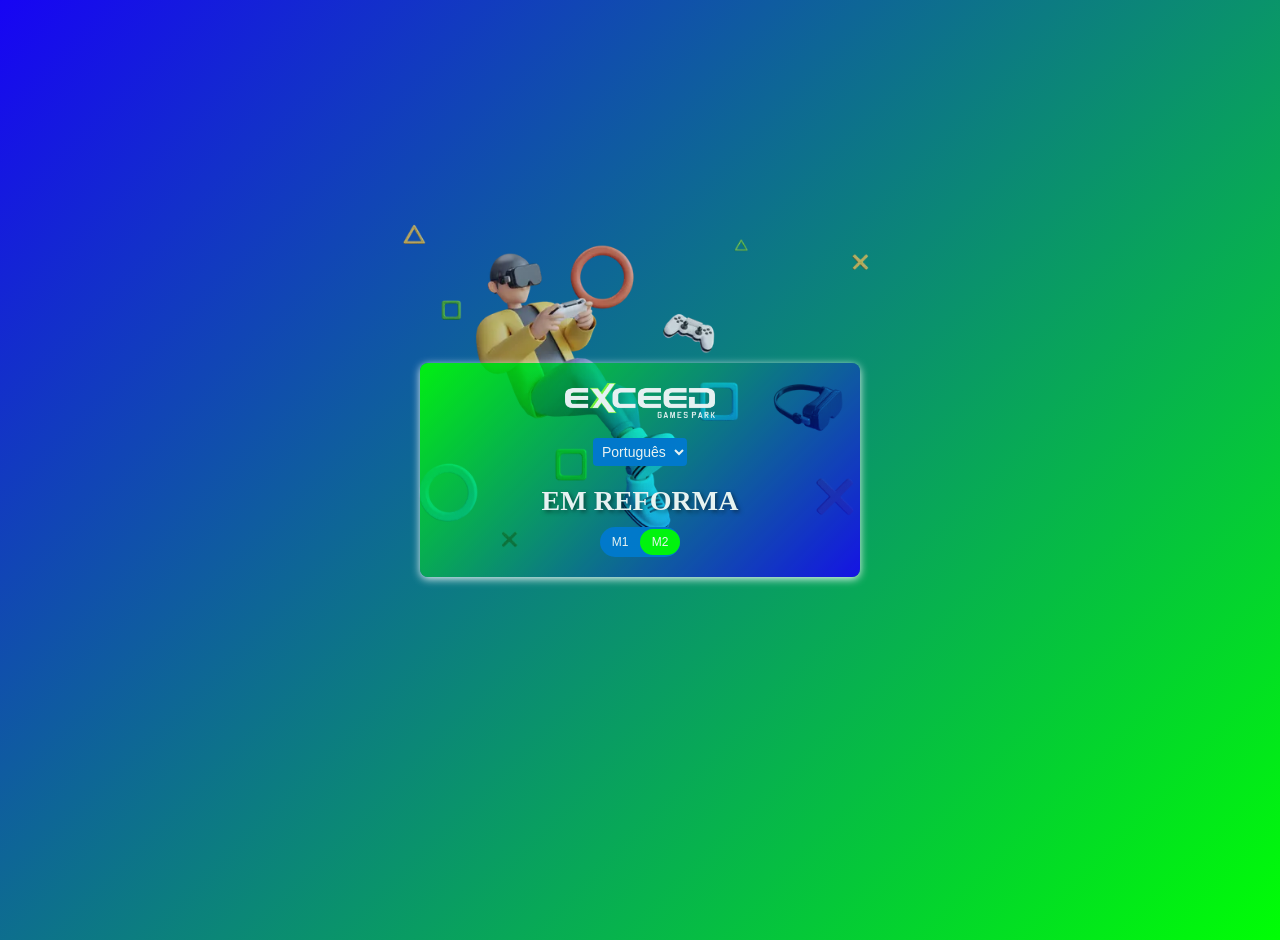
==== M2.html @ eac7844a "primeiro commit" ====
<!DOCTYPE html>
<html lang="pt-BR">
<head>
    <meta charset="UTF-8">
    <meta name="viewport" content="width=device-width, initial-scale=1.0">
    <title>MAPA GAMER - M2</title>
    <style>
        body {
            font-family: Arial, sans-serif;
            background: linear-gradient(135deg, #1704F4 0%, #00ff04 100%);
            margin: 0;
            padding: 20px;
            display: flex;
            justify-content: center;
            align-items: center;
            min-height: 100vh;
        }
        .container {
            background: linear-gradient(135deg, #00ff04 0%, #1704F4 100%);
            padding: 20px;
            border-radius: 8px;
            box-shadow: 0 2px 8px rgb(255, 255, 255);
            width: 100%;
            max-width: 400px;
            text-align: center;
            opacity: 0.9;
            position: relative;
        }
        .logo {
            display: block;
            margin: 0 auto 20px;
            width: 150px;
            height: auto;
        }
        .icon3d {
            position: absolute;
            top: 10%;
            left: 50%;
            transform: translate(-50%, -50%);
            width: 550px;
            height: auto;
            opacity: 30;
            mix-blend-mode: overlay;
            z-index: -1;
            pointer-events: none;
        }
        h1 {
            font-family: Georgia, serif;
            font-size: 28px;
            margin-bottom: 10px;
            color: #ffffff;
            text-shadow: 2px 2px 4px rgba(0, 0, 0, 0.5);
        }
        .toggle-switch {
            position: relative;
            width: 80px;
            height: 30px;
            background-color: #0078d4;
            border-radius: 15px;
            display: flex;
            align-items: center;
            justify-content: space-between;
            margin: 0 auto;
            cursor: pointer;
            transition: background-color 0.3s;
        }
        .toggle-switch span {
            color: #fff;
            font-size: 12px;
            width: 50%;
            text-align: center;
            z-index: 1;
        }
        .toggle-slider {
            position: absolute;
            width: 40px;
            height: 26px;
            background-color: #00ff04;
            border-radius: 13px;
            top: 2px;
            left: 2px;
            transition: transform 0.3s;
        }
        .toggle-switch.on .toggle-slider {
            transform: translateX(38px);
        }
        .language-select {
            display: block;
            margin: 10px auto;
            padding: 5px;
            background-color: #0078d4;
            color: #fff;
            border: none;
            border-radius: 4px;
            font-size: 14px;
            cursor: pointer;
        }
        .language-select:hover {
            background-color: #005a9e;
        }
    </style>
</head>
<body>
    <div class="container">
        <img src="icon/exceed.logo.png" alt="Logotipo do Hologate" class="logo">
        <img src="icon/3d icon1.webp" alt="Ícone do controlador" class="icon3d">
        <select class="language-select" onchange="changeLanguage(this.value)">
            <option value="pt">Português</option>
            <option value="en">English</option>
            <option value="es">Español</option>
        </select>
        <h1 data-lang="em-reforma">EM REFORMA</h1>
        <div class="toggle-switch on" onclick="toggleLayout()">
            <span>M1</span>
            <span>M2</span>
            <div class="toggle-slider"></div>
        </div>
    </div>

    <script>
        const translations = {
            pt: {
                "em-reforma": "EM REFORMA"
            },
            en: {
                "em-reforma": "UNDER RENOVATION"
            },
            es: {
                "em-reforma": "EN REFORMA"
            }
        };

        function changeLanguage(lang) {
            localStorage.setItem('selectedLanguage', lang); // Armazena o idioma
            updateLanguage(lang);
        }

        function updateLanguage(lang) {
            document.querySelectorAll('[data-lang]').forEach(element => {
                const key = element.getAttribute('data-lang');
                element.textContent = translations[lang][key];
            });
            document.documentElement.lang = lang === 'pt' ? 'pt-BR' : lang;
            const select = document.querySelector('.language-select');
            select.value = lang; // Sincroniza o dropdown
        }

        function toggleLayout() {
            const switchElement = document.querySelector('.toggle-switch');
            switchElement.classList.toggle('on');
            if (!switchElement.classList.contains('on')) {
                window.location.href = 'index.html';
            }
        }

        // Carrega o idioma salvo ou usa português como padrão
        window.onload = () => {
            const savedLang = localStorage.getItem('selectedLanguage') || 'pt';
            updateLanguage(savedLang);
        };
    </script>
</body>
</html>
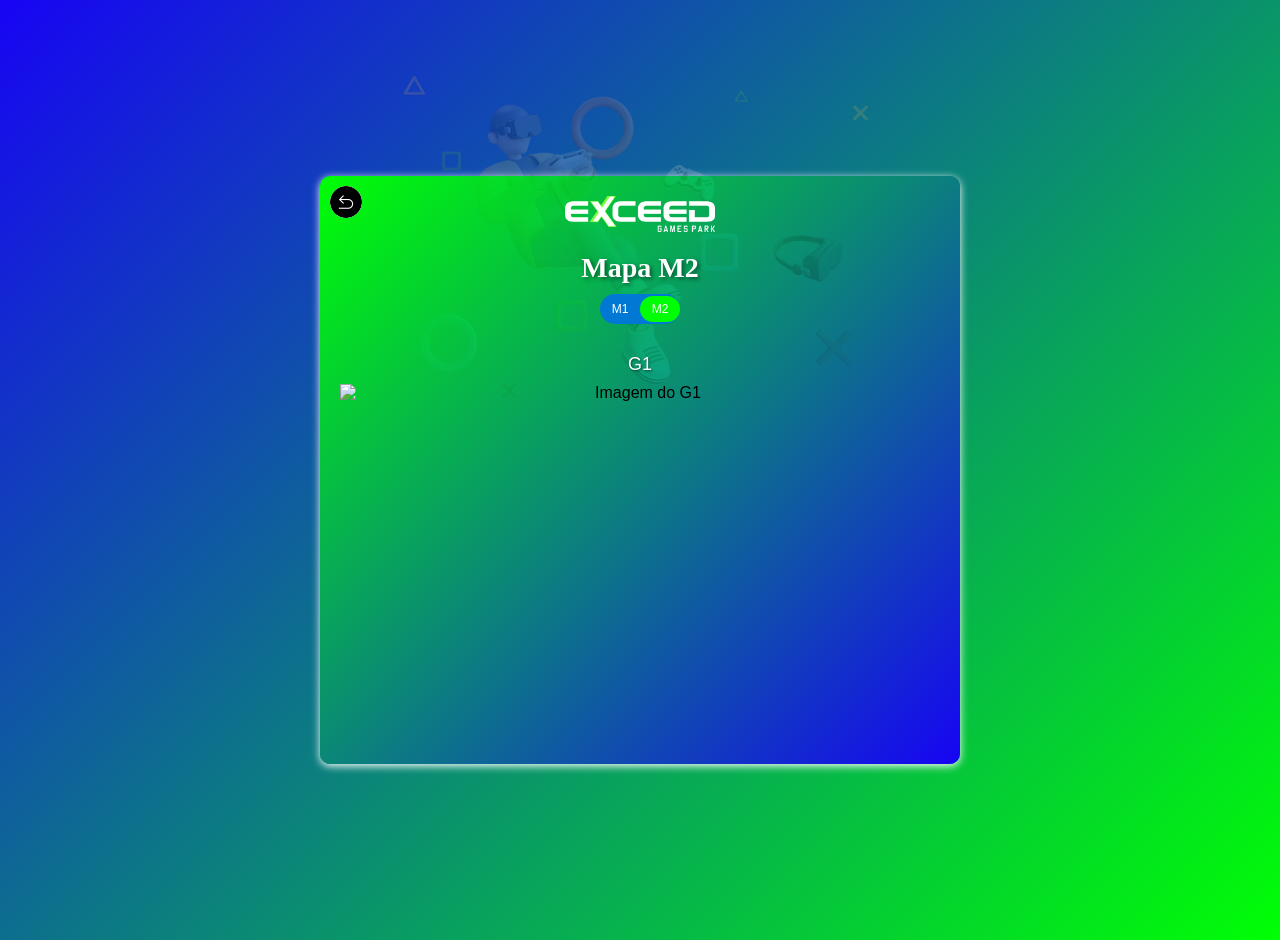
==== commit 9be660e0: "mg6" ====
--- a/M2.html
+++ b/M2.html
@@ -14,17 +14,31 @@
             justify-content: center;
             align-items: center;
             min-height: 100vh;
-        }
+            position: relative;
+        }
+        .btn-voltar {
+            position: absolute;
+            top: 10px;
+            left: 10px;
+            width: 32px;
+            height: 32px;
+            background-color: #ffffff;
+            border-radius: 50%;
+            cursor: pointer;
+            transition: background-color 0.2s;
+            padding: 0;
+ }
+
         .container {
             background: linear-gradient(135deg, #00ff04 0%, #1704F4 100%);
             padding: 20px;
-            border-radius: 8px;
+            border-radius: 10px;
             box-shadow: 0 2px 8px rgb(255, 255, 255);
             width: 100%;
-            max-width: 400px;
+            max-width: 600px;
             text-align: center;
-            opacity: 0.9;
-            position: relative;
+            position: relative;
+            z-index: 1;
         }
         .logo {
             display: block;
@@ -39,13 +53,13 @@
             transform: translate(-50%, -50%);
             width: 550px;
             height: auto;
-            opacity: 30;
+            opacity: 0.2;
             mix-blend-mode: overlay;
             z-index: -1;
             pointer-events: none;
         }
         h1 {
-            font-family: Georgia, serif;
+            font-family: 'Press Start 2P', cursive;
             font-size: 28px;
             margin-bottom: 10px;
             color: #ffffff;
@@ -84,55 +98,224 @@
         .toggle-switch.on .toggle-slider {
             transform: translateX(38px);
         }
-        .language-select {
-            display: block;
-            margin: 10px auto;
-            padding: 5px;
-            background-color: #0078d4;
+        .map-container {
+            position: relative;
+            width: 100%;
+            height: 400px;
+            overflow: hidden;
+            border-radius: 8px;
+            margin-top: 20px;
+        }
+        .map-slider {
+            display: flex;
+            width: 500%; /* 5 andares, cada um com 100% da largura */
+            height: 100%;
+            transition: transform 0.5s ease;
+        }
+        .floor {
+            width: 20%; /* Cada andar ocupa 1/5 da largura total */
+            height: 100%;
+            display: flex;
+            flex-direction: column;
+            align-items: center;
+            justify-content: center;
+            position: relative;
+        }
+        .floor-name {
+            position: absolute;
+            top: 10px;
+            font-size: 18px;
             color: #fff;
+            text-shadow: 1px 1px 2px rgba(0, 0, 0, 0.5);
+        }
+        .media-content {
+            max-width: 100%;
+            max-height: 80%;
+            object-fit: contain;
+            width: 100%;
+            height: 100%;
             border: none;
-            border-radius: 4px;
-            font-size: 14px;
+        }
+        .pdf-container {
+            width: 100%;
+            height: 80%;
+            overflow: hidden;
+            position: relative;
+            cursor: grab;
+            border: 3px solid #00ff04; /* Borda neon verde */
+            border-radius: 8px; /* Bordas arredondadas */
+            box-shadow: 0 0 10px #00ff04; /* Sombra neon */
+        }
+        .pdf-container:active {
+            cursor: grabbing;
+        }
+        .zoom-controls {
+            position: absolute;
+            bottom: 10px;
+            display: flex;
+            gap: 10px;
+        }
+        .zoom-button {
+            padding: 5px 10px;
+            background-color: #00ff04;
+            color: #000;
+            border: none;
+            border-radius: 5px;
             cursor: pointer;
-        }
-        .language-select:hover {
-            background-color: #005a9e;
+            font-weight: bold;
+        }
+        .zoom-button:hover {
+            background-color: #00cc00;
         }
     </style>
 </head>
 <body>
     <div class="container">
+        <img src="icon/3d icon1.webp" alt="Ícone do controlador" class="icon3d">
+        <img src="icon/voltar.png" alt="Voltar" class="btn-voltar" onclick="window.location.href='index.html'">
         <img src="icon/exceed.logo.png" alt="Logotipo do Hologate" class="logo">
-        <img src="icon/3d icon1.webp" alt="Ícone do controlador" class="icon3d">
-        <select class="language-select" onchange="changeLanguage(this.value)">
-            <option value="pt">Português</option>
-            <option value="en">English</option>
-            <option value="es">Español</option>
-        </select>
-        <h1 data-lang="em-reforma">EM REFORMA</h1>
+        <h1 data-lang="mapa-m2">Mapa M2</h1>
         <div class="toggle-switch on" onclick="toggleLayout()">
             <span>M1</span>
             <span>M2</span>
             <div class="toggle-slider"></div>
         </div>
+        <div class="map-container">
+            <div class="map-slider" id="map-slider">
+                <!-- G1 - Imagem -->
+                <div class="floor">
+                    <div class="floor-name" data-lang="g1">G1</div>
+                    <img src="caminho/para/imagem_g1.jpg" alt="Imagem do G1" class="media-content">
+                </div>
+                <!-- Térreo - Vídeo -->
+                <div class="floor">
+                    <div class="floor-name" data-lang="terreo">Térreo</div>
+                    <video controls class="media-content">
+                        <source src="caminho/para/video_terreo.mp4" type="video/mp4">
+                        Seu navegador não suporta vídeos.
+                    </video>
+                </div>
+                <!-- 2º Andar - Imagem -->
+                <div class="floor">
+                    <div class="floor-name" data-lang="segundo-andar">2º andar</div>
+                    <img src="caminho/para/imagem_2_andar.jpg" alt="Imagem do 2º Andar" class="media-content">
+                </div>
+                <!-- 3º Andar - Vídeo -->
+                <div class="floor">
+                    <div class="floor-name" data-lang="terceiro-andar">3º andar</div>
+                    <video controls class="media-content">
+                        <source src="caminho/para/video_3_andar.mp4" type="video/mp4">
+                        Seu navegador não suporta vídeos.
+                    </video>
+                </div>
+                <!-- 4º Andar - PDF com Arrastar e Zoom -->
+                <div class="floor">
+                    <img src="icon/voltar.png" alt="Voltar" class="btn-voltar" onclick="window.location.href='index.html'">
+                    <div class="floor-name" data-lang="quarto-andar">4º andar</div>
+                    <div class="pdf-container" id="pdf-container">
+                        <iframe id="pdf-map" src="M2/m2_4andar.png" class="media-content" title="Mapa do 4º Andar"></iframe>
+                    </div>
+                    <div class="zoom-controls">
+                        <button class="zoom-button" onclick="zoomIn()">+</button>
+                        <button class="zoom-button" onclick="zoomOut()">-</button>
+                    </div>
+                </div>
+            </div>
+        </div>
     </div>
 
     <script>
         const translations = {
             pt: {
-                "em-reforma": "EM REFORMA"
+                "mapa-m2": "Mapa M2",
+                "g1": "G1",
+                "terreo": "Térreo",
+                "segundo-andar": "2º andar",
+                "terceiro-andar": "3º andar",
+                "quarto-andar": "4º andar"
             },
             en: {
-                "em-reforma": "UNDER RENOVATION"
+                "mapa-m2": "Map M2",
+                "g1": "G1",
+                "terreo": "Ground Floor",
+                "segundo-andar": "2nd Floor",
+                "terceiro-andar": "3rd Floor",
+                "quarto-andar": "4th Floor"
             },
             es: {
-                "em-reforma": "EN REFORMA"
+                "mapa-m2": "Mapa M2",
+                "g1": "G1",
+                "terreo": "Planta Baja",
+                "segundo-andar": "2º Piso",
+                "terceiro-andar": "3º Piso",
+                "quarto-andar": "4º Piso"
             }
         };
 
-        function changeLanguage(lang) {
-            localStorage.setItem('selectedLanguage', lang); // Armazena o idioma
-            updateLanguage(lang);
+        let currentFloor = 0;
+        const slider = document.getElementById('map-slider');
+        const totalFloors = 5;
+        let startX = 0;
+        let isDraggingSlider = false;
+        let zoomLevel = 1; // Nível inicial de zoom
+
+        // Controle de arrastar o PDF
+        const pdfContainer = document.getElementById('pdf-container');
+        const pdfFrame = document.getElementById('pdf-map');
+        let isDraggingPDF = false;
+        let pdfStartY = 0;
+        let scrollTop = 0;
+
+        pdfContainer.addEventListener('mousedown', startDraggingPDF);
+        pdfContainer.addEventListener('mousemove', dragPDF);
+        pdfContainer.addEventListener('mouseup', stopDraggingPDF);
+        pdfContainer.addEventListener('touchstart', startDraggingPDFTouch);
+        pdfContainer.addEventListener('touchmove', dragPDFTouch);
+        pdfContainer.addEventListener('touchend', stopDraggingPDF);
+
+        function startDraggingPDF(event) {
+            isDraggingPDF = true;
+            pdfStartY = event.clientY;
+            scrollTop = pdfFrame.contentWindow.scrollY || 0;
+        }
+
+        function startDraggingPDFTouch(event) {
+            isDraggingPDF = true;
+            pdfStartY = event.touches[0].clientY;
+            scrollTop = pdfFrame.contentWindow.scrollY || 0;
+        }
+
+        function dragPDF(event) {
+            if (!isDraggingPDF) return;
+            const currentY = event.clientY;
+            const diffY = pdfStartY - currentY;
+            pdfFrame.contentWindow.scrollTo(0, scrollTop + diffY * zoomLevel);
+        }
+
+        function dragPDFTouch(event) {
+            if (!isDraggingPDF) return;
+            const currentY = event.touches[0].clientY;
+            const diffY = pdfStartY - currentY;
+            pdfFrame.contentWindow.scrollTo(0, scrollTop + diffY * zoomLevel);
+        }
+
+        function stopDraggingPDF() {
+            isDraggingPDF = false;
+        }
+
+        // Funções de Zoom
+        function zoomIn() {
+            zoomLevel += 0.2;
+            if (zoomLevel > 2) zoomLevel = 2; // Limite máximo de zoom (200%)
+            pdfFrame.style.transform = `scale(${zoomLevel})`;
+            pdfFrame.style.transformOrigin = 'top center'; // Zoom a partir do topo
+        }
+
+        function zoomOut() {
+            zoomLevel -= 0.2;
+            if (zoomLevel < 0.5) zoomLevel = 0.5; // Limite mínimo de zoom (50%)
+            pdfFrame.style.transform = `scale(${zoomLevel})`;
+            pdfFrame.style.transformOrigin = 'top center'; // Zoom a partir do topo
         }
 
         function updateLanguage(lang) {
@@ -141,8 +324,6 @@
                 element.textContent = translations[lang][key];
             });
             document.documentElement.lang = lang === 'pt' ? 'pt-BR' : lang;
-            const select = document.querySelector('.language-select');
-            select.value = lang; // Sincroniza o dropdown
         }
 
         function toggleLayout() {
@@ -153,10 +334,48 @@
             }
         }
 
-        // Carrega o idioma salvo ou usa português como padrão
+        function updateSlider() {
+            const offset = -currentFloor * (100 / totalFloors);
+            slider.style.transform = `translateX(${offset}%)`;
+        }
+
+        function handleDragStart(event) {
+            startX = event.type === 'touchstart' ? event.touches[0].clientX : event.clientX;
+            isDraggingSlider = true;
+        }
+
+        function handleDragMove(event) {
+            if (!isDraggingSlider) return;
+            const currentX = event.type === 'touchmove' ? event.touches[0].clientX : event.clientX;
+            const diffX = startX - currentX;
+
+            if (Math.abs(diffX) > 50) {
+                if (diffX > 0 && currentFloor < totalFloors - 1) {
+                    currentFloor++;
+                } else if (diffX < 0 && currentFloor > 0) {
+                    currentFloor--;
+                }
+                updateSlider();
+                isDraggingSlider = false;
+            }
+        }
+
+        function handleDragEnd() {
+            isDraggingSlider = false;
+        }
+
+        const mapContainer = document.querySelector('.map-container');
+        mapContainer.addEventListener('mousedown', handleDragStart);
+        mapContainer.addEventListener('mousemove', handleDragMove);
+        mapContainer.addEventListener('mouseup', handleDragEnd);
+        mapContainer.addEventListener('touchstart', handleDragStart);
+        mapContainer.addEventListener('touchmove', handleDragMove);
+        mapContainer.addEventListener('touchend', handleDragEnd);
+
         window.onload = () => {
             const savedLang = localStorage.getItem('selectedLanguage') || 'pt';
             updateLanguage(savedLang);
+            updateSlider();
         };
     </script>
 </body>
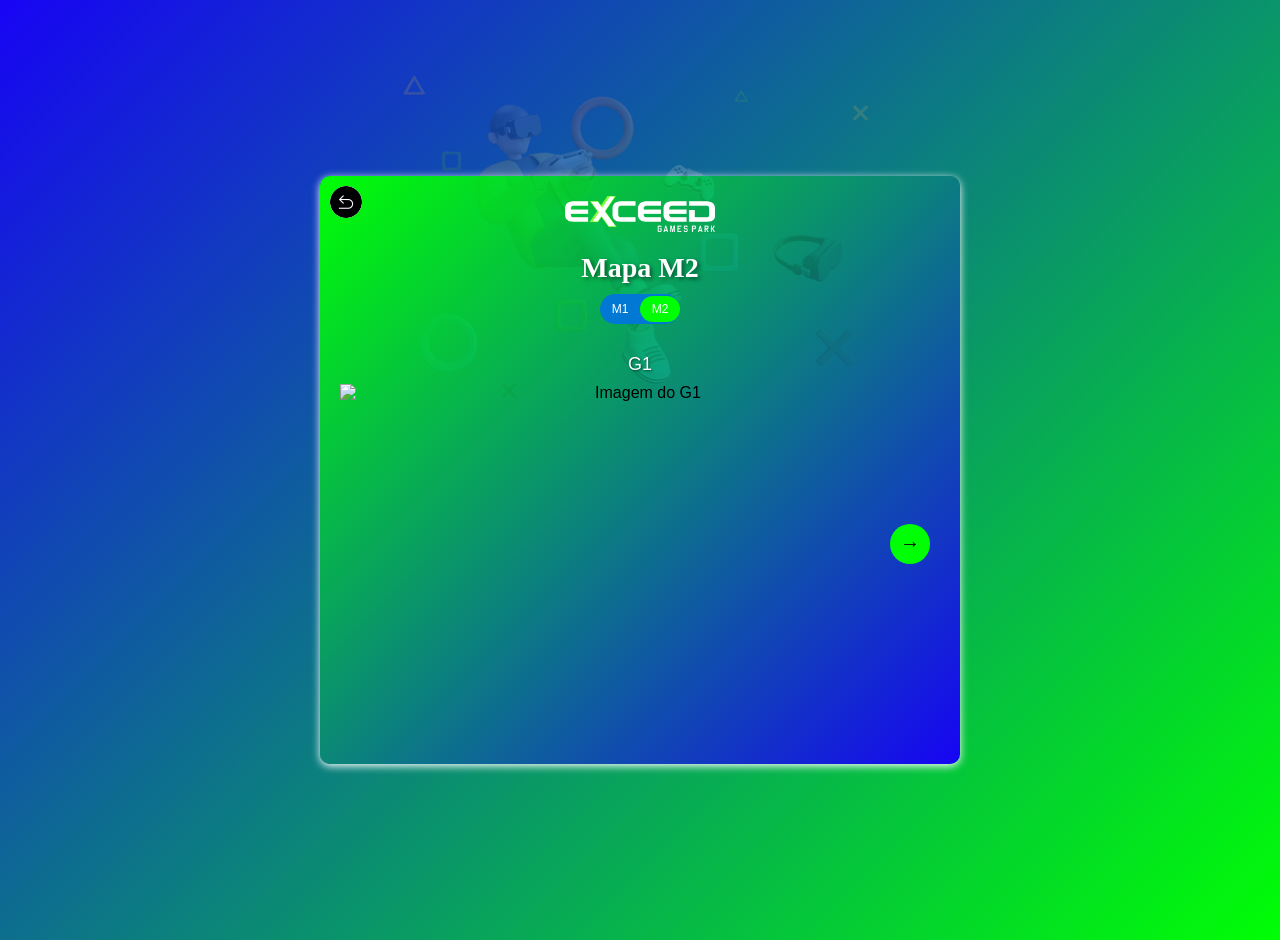
==== commit f14bed49: "mg10" ====
--- a/M2.html
+++ b/M2.html
@@ -27,8 +27,7 @@
             cursor: pointer;
             transition: background-color 0.2s;
             padding: 0;
- }
-
+        }
         .container {
             background: linear-gradient(135deg, #00ff04 0%, #1704F4 100%);
             padding: 20px;
@@ -101,7 +100,7 @@
         .map-container {
             position: relative;
             width: 100%;
-            height: 400px;
+            height: 400px; /* Altura padrão para desktop */
             overflow: hidden;
             border-radius: 8px;
             margin-top: 20px;
@@ -166,6 +165,87 @@
         }
         .zoom-button:hover {
             background-color: #00cc00;
+        }
+        .nav-button {
+            position: absolute;
+            top: 50%;
+            transform: translateY(-50%);
+            width: 40px;
+            height: 40px;
+            background-color: #00ff04;
+            color: #000;
+            border: none;
+            border-radius: 50%;
+            font-size: 20px;
+            cursor: pointer;
+            transition: background-color 0.3s;
+            z-index: 2;
+        }
+        .nav-button:hover {
+            background-color: #00cc00;
+        }
+        .next-button {
+            right: 10px;
+        }
+        .prev-button {
+            left: 10px;
+            display: none; /* Escondido por padrão no G1 */
+        }
+
+        /* Media Query para dispositivos móveis */
+        @media (max-width: 768px) {
+            .container {
+                padding: 10px;
+                max-width: 100%;
+            }
+            .logo {
+                width: 100px;
+            }
+            h1 {
+                font-size: 20px;
+            }
+            .toggle-switch {
+                width: 60px;
+                height: 24px;
+            }
+            .toggle-slider {
+                width: 30px;
+                height: 20px;
+            }
+            .toggle-switch.on .toggle-slider {
+                transform: translateX(28px);
+            }
+            .map-container {
+                height: 60vh; /* Usa 60% da altura da tela em dispositivos móveis */
+            }
+            .pdf-container {
+                height: 70%; /* Ajusta a altura do PDF para caber melhor */
+            }
+            .floor-name {
+                font-size: 16px;
+            }
+            .zoom-controls {
+                bottom: 5px;
+            }
+            .zoom-button {
+                padding: 3px 8px;
+                font-size: 14px;
+            }
+            .nav-button {
+                width: 30px;
+                height: 30px;
+                font-size: 16px;
+            }
+        }
+
+        /* Ajuste para orientação vertical em celulares */
+        @media (max-width: 480px) and (orientation: portrait) {
+            .map-container {
+                height: 70vh; /* Mais altura para telas verticais */
+            }
+            .pdf-container {
+                height: 75%;
+            }
         }
     </style>
 </head>
@@ -181,6 +261,8 @@
             <div class="toggle-slider"></div>
         </div>
         <div class="map-container">
+            <button class="nav-button prev-button" id="prev-button" onclick="prevFloor()">←</button>
+            <button class="nav-button next-button" id="next-button" onclick="nextFloor()">→</button>
             <div class="map-slider" id="map-slider">
                 <!-- G1 - Imagem -->
                 <div class="floor">
@@ -210,7 +292,6 @@
                 </div>
                 <!-- 4º Andar - PDF com Arrastar e Zoom -->
                 <div class="floor">
-                    <img src="icon/voltar.png" alt="Voltar" class="btn-voltar" onclick="window.location.href='index.html'">
                     <div class="floor-name" data-lang="quarto-andar">4º andar</div>
                     <div class="pdf-container" id="pdf-container">
                         <iframe id="pdf-map" src="M2/m2_4andar.png" class="media-content" title="Mapa do 4º Andar"></iframe>
@@ -255,8 +336,8 @@
         let currentFloor = 0;
         const slider = document.getElementById('map-slider');
         const totalFloors = 5;
-        let startX = 0;
-        let isDraggingSlider = false;
+        const prevButton = document.getElementById('prev-button');
+        const nextButton = document.getElementById('next-button');
         let zoomLevel = 1; // Nível inicial de zoom
 
         // Controle de arrastar o PDF
@@ -277,12 +358,14 @@
             isDraggingPDF = true;
             pdfStartY = event.clientY;
             scrollTop = pdfFrame.contentWindow.scrollY || 0;
+            event.preventDefault(); // Impede a propagação
         }
 
         function startDraggingPDFTouch(event) {
             isDraggingPDF = true;
             pdfStartY = event.touches[0].clientY;
             scrollTop = pdfFrame.contentWindow.scrollY || 0;
+            event.preventDefault(); // Impede a propagação
         }
 
         function dragPDF(event) {
@@ -290,6 +373,7 @@
             const currentY = event.clientY;
             const diffY = pdfStartY - currentY;
             pdfFrame.contentWindow.scrollTo(0, scrollTop + diffY * zoomLevel);
+            event.preventDefault(); // Impede a propagação
         }
 
         function dragPDFTouch(event) {
@@ -297,6 +381,7 @@
             const currentY = event.touches[0].clientY;
             const diffY = pdfStartY - currentY;
             pdfFrame.contentWindow.scrollTo(0, scrollTop + diffY * zoomLevel);
+            event.preventDefault(); // Impede a propagação
         }
 
         function stopDraggingPDF() {
@@ -318,6 +403,28 @@
             pdfFrame.style.transformOrigin = 'top center'; // Zoom a partir do topo
         }
 
+        // Funções de Navegação
+        function updateSlider() {
+            const offset = -currentFloor * (100 / totalFloors);
+            slider.style.transform = `translateX(${offset}%)`;
+            prevButton.style.display = currentFloor > 0 ? 'block' : 'none';
+            nextButton.style.display = currentFloor < totalFloors - 1 ? 'block' : 'none';
+        }
+
+        function nextFloor() {
+            if (currentFloor < totalFloors - 1) {
+                currentFloor++;
+                updateSlider();
+            }
+        }
+
+        function prevFloor() {
+            if (currentFloor > 0) {
+                currentFloor--;
+                updateSlider();
+            }
+        }
+
         function updateLanguage(lang) {
             document.querySelectorAll('[data-lang]').forEach(element => {
                 const key = element.getAttribute('data-lang');
@@ -333,44 +440,6 @@
                 window.location.href = 'index.html';
             }
         }
-
-        function updateSlider() {
-            const offset = -currentFloor * (100 / totalFloors);
-            slider.style.transform = `translateX(${offset}%)`;
-        }
-
-        function handleDragStart(event) {
-            startX = event.type === 'touchstart' ? event.touches[0].clientX : event.clientX;
-            isDraggingSlider = true;
-        }
-
-        function handleDragMove(event) {
-            if (!isDraggingSlider) return;
-            const currentX = event.type === 'touchmove' ? event.touches[0].clientX : event.clientX;
-            const diffX = startX - currentX;
-
-            if (Math.abs(diffX) > 50) {
-                if (diffX > 0 && currentFloor < totalFloors - 1) {
-                    currentFloor++;
-                } else if (diffX < 0 && currentFloor > 0) {
-                    currentFloor--;
-                }
-                updateSlider();
-                isDraggingSlider = false;
-            }
-        }
-
-        function handleDragEnd() {
-            isDraggingSlider = false;
-        }
-
-        const mapContainer = document.querySelector('.map-container');
-        mapContainer.addEventListener('mousedown', handleDragStart);
-        mapContainer.addEventListener('mousemove', handleDragMove);
-        mapContainer.addEventListener('mouseup', handleDragEnd);
-        mapContainer.addEventListener('touchstart', handleDragStart);
-        mapContainer.addEventListener('touchmove', handleDragMove);
-        mapContainer.addEventListener('touchend', handleDragEnd);
 
         window.onload = () => {
             const savedLang = localStorage.getItem('selectedLanguage') || 'pt';
